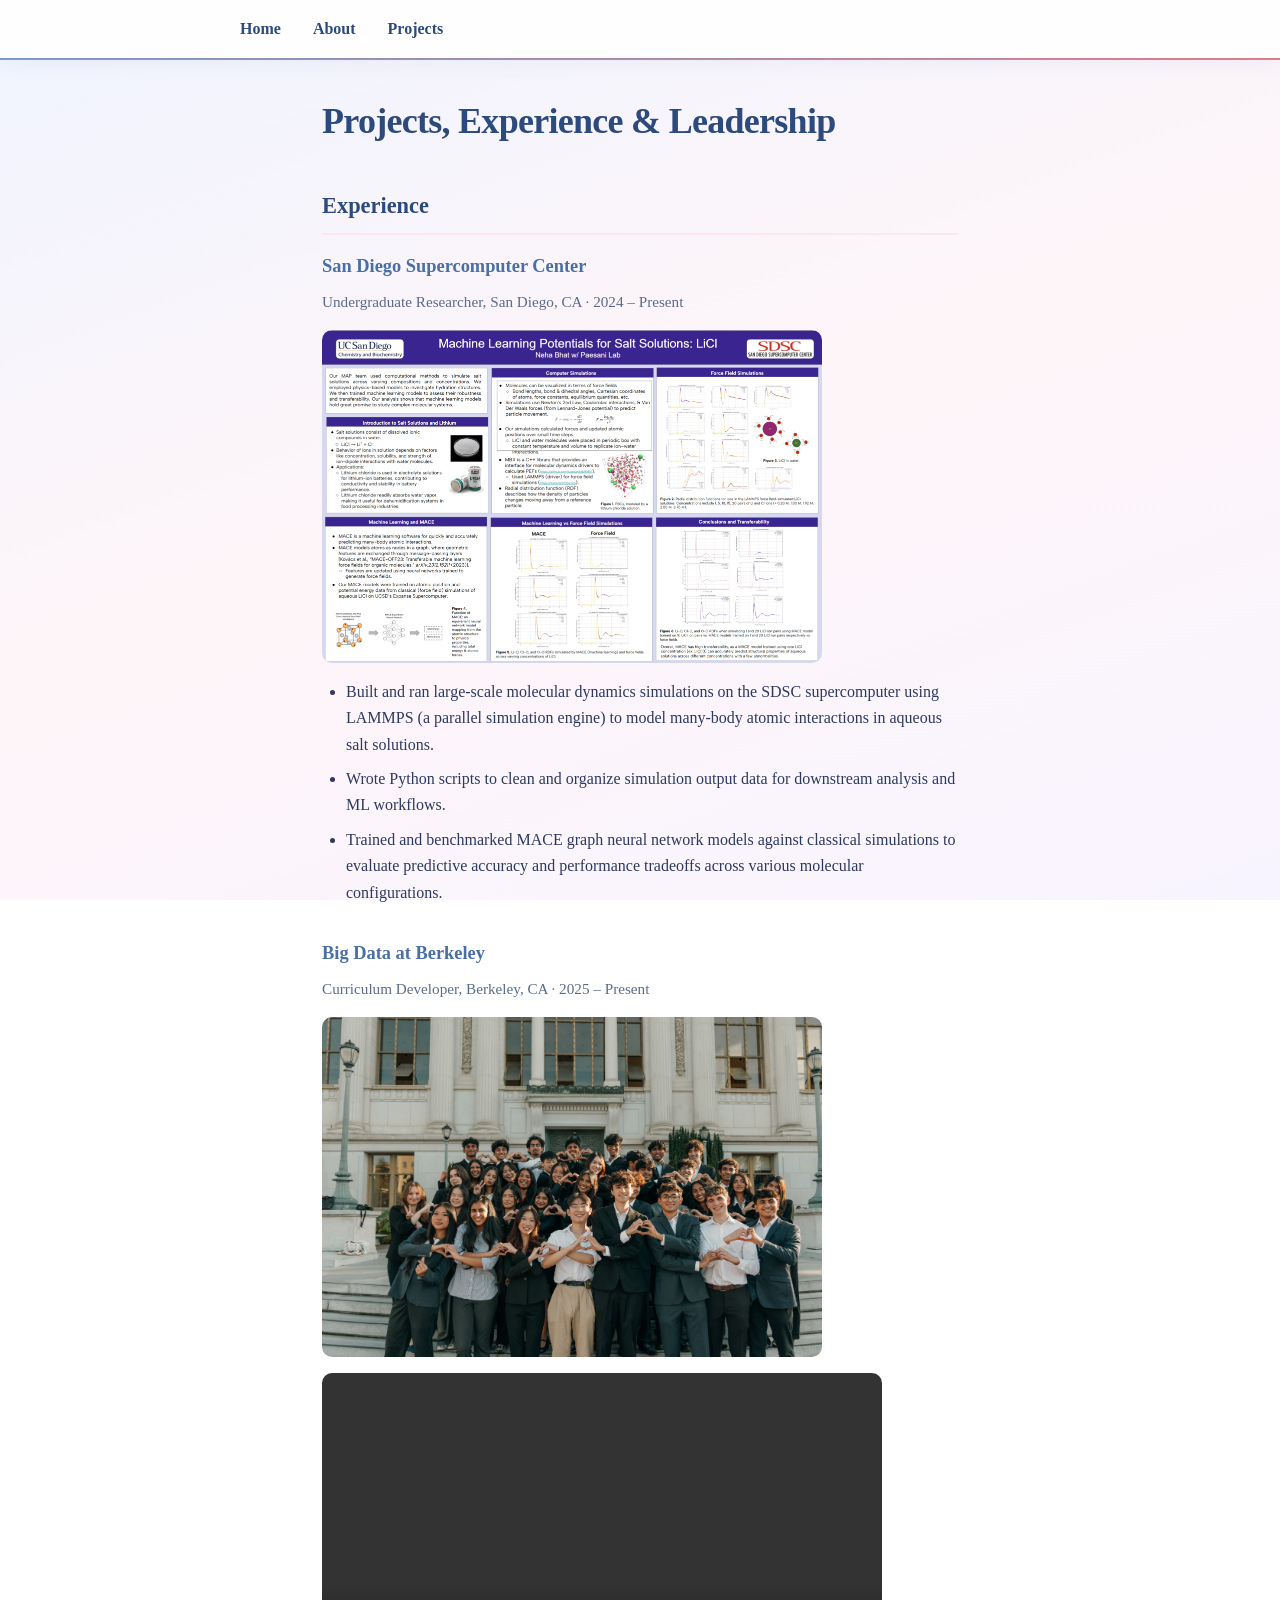
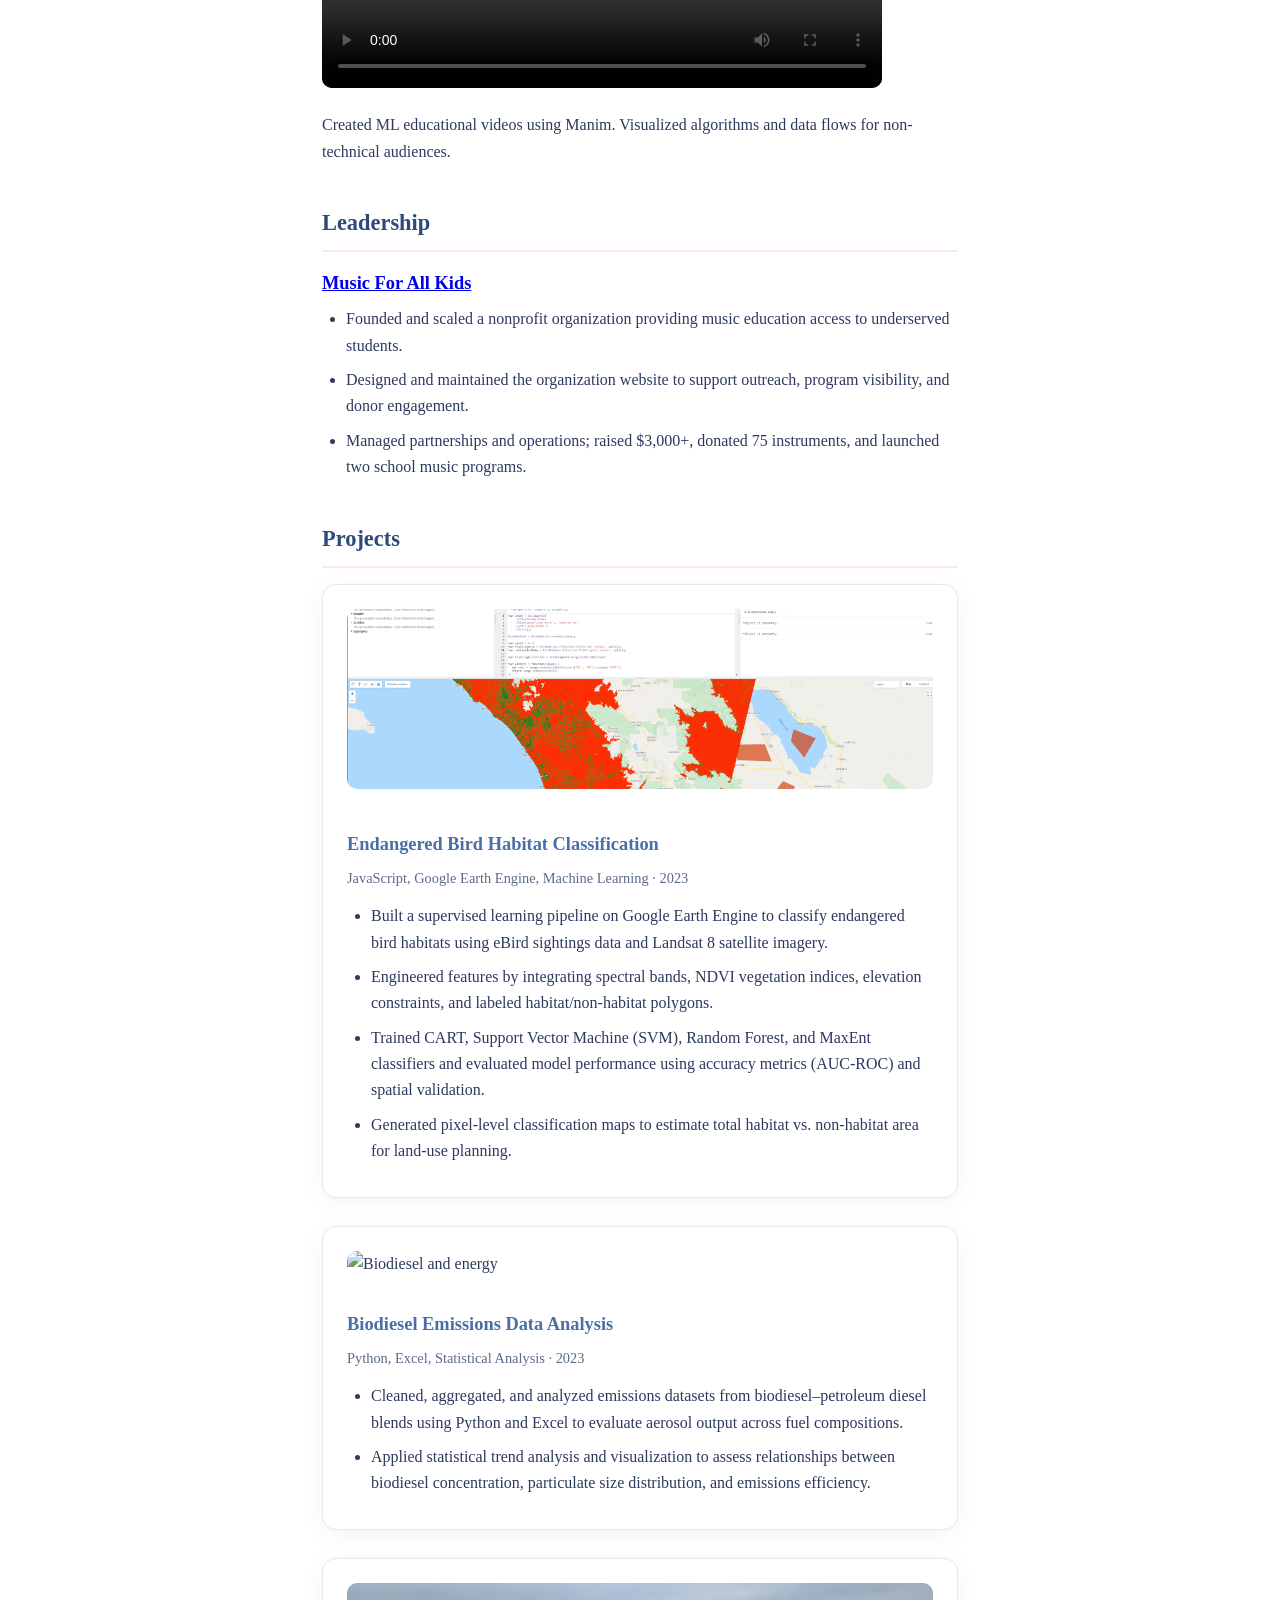
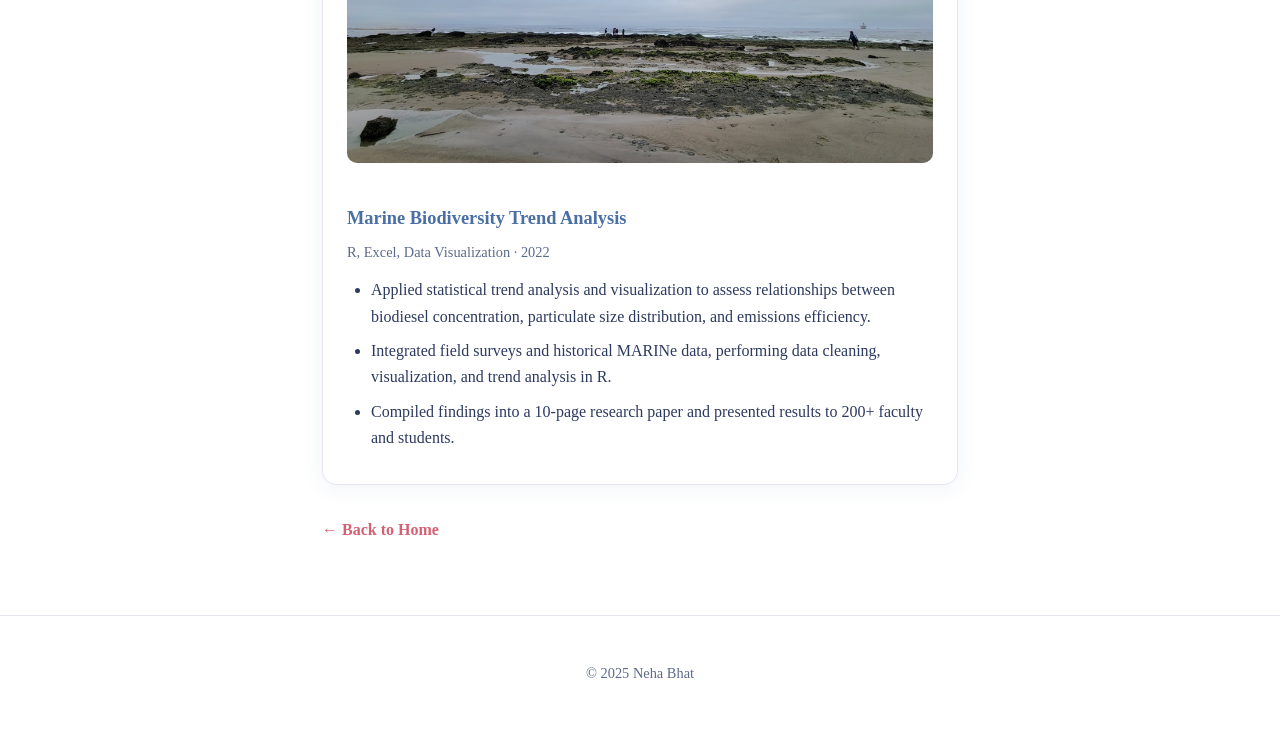
==== projects.html @ 036a7674 "Personal Website all updates" ====
<!DOCTYPE html>
<html lang="en">
<head>
    <meta charset="UTF-8">
    <meta name="viewport" content="width=device-width, initial-scale=1.0">
    <meta name="description" content="Neha Bhat - Projects, experience, and leadership.">
    <meta name="author" content="Neha Bhat">
    <title>Projects | Neha Bhat</title>
    <link rel="stylesheet" href="styles.css">
</head>
<body>
    <header>
        <div class="header-inner">
            <nav>
                <a href="index.html">Home</a>
                <a href="about.html">About</a>
                <a href="projects.html">Projects</a>
            </nav>
        </div>
    </header>

    <main>
        <h1>Projects, Experience & Leadership</h1>

        <section id="experience">
            <h2>Experience</h2>

            <div class="experience-item">
                <h3>San Diego Supercomputer Center</h3>
                <p class="exp-meta">Undergraduate Researcher, San Diego, CA · 2024 – Present</p>
                <img src="images/sdsc-poster.png" alt="Research poster" class="exp-media" onerror="this.style.display='none'">
                <ul>
                    <li>Built and ran large-scale molecular dynamics simulations on the SDSC supercomputer using LAMMPS (a parallel
                        simulation engine) to model many-body atomic interactions in aqueous salt solutions.</li>
                    <li>Wrote Python scripts to clean and organize simulation output data for downstream analysis and ML workflows.</li>
                    <li>Trained and benchmarked MACE graph neural network models against classical simulations to evaluate predictive
                        accuracy and performance tradeoffs across various molecular configurations.</li>
                </ul>
            </div>

            <div class="experience-item">
                <h3>Big Data at Berkeley</h3>
                <p class="exp-meta">Curriculum Developer, Berkeley, CA · 2025 – Present</p>
                <img src="images/bigdata.png" alt="Big Data at Berkeley" class="exp-media" onerror="this.src='https://images.unsplash.com/photo-1558494949-ef010cbdcc31?w=600&h=300&fit=crop'">
                <div class="exp-video">
                    <video src="images/GradientDescentVideo.mp4" controls title="Big Data video"></video>
                </div>
                <p>Created ML educational videos using Manim. Visualized algorithms and data flows for non-technical audiences.</p>
            </div>
        </section>

        <section id="leadership">
            <h2>Leadership</h2>
            <h3><a href="https://music4allkids.org" target="_blank" rel="noopener noreferrer">Music For All Kids</a></h3>
            <ul>
                <li>Founded and scaled a nonprofit organization providing music education access to underserved students.</li>
                <li>Designed and maintained the organization website to support outreach, program visibility, and donor engagement.</li>
                <li>Managed partnerships and operations; raised $3,000+, donated 75 instruments, and launched two school music programs.</li>
            </ul>
        </section>

        <section id="projects">
            <h2>Projects</h2>

            <article class="project-card" id="bird-habitat">
                <img src="images/endangeredbird.png" alt="Bird habitat classification project">
                <h3>Endangered Bird Habitat Classification</h3>
                <p class="project-meta">JavaScript, Google Earth Engine, Machine Learning · 2023</p>
                <ul>
                    <li>Built a supervised learning pipeline on Google Earth Engine to classify endangered bird habitats using eBird sightings
                        data and Landsat 8 satellite imagery.</li>
                    <li>Engineered features by integrating spectral bands, NDVI vegetation indices, elevation constraints, and labeled
                        habitat/non-habitat polygons.</li>
                    <li>Trained CART, Support Vector Machine (SVM), Random Forest, and MaxEnt classifiers and evaluated model
                        performance using accuracy metrics (AUC-ROC) and spatial validation.</li>
                    <li>Generated pixel-level classification maps to estimate total habitat vs. non-habitat area for land-use planning.</li>
                </ul>
            </article>

            <article class="project-card" id="biodiesel">
                <img src="https://images.unsplash.com/photo-1473341304170-971dccb5ac1e?w=600&h=300&fit=crop" alt="Biodiesel and energy">
                <h3>Biodiesel Emissions Data Analysis</h3>
                <p class="project-meta">Python, Excel, Statistical Analysis · 2023</p>
                <ul>
                    <li>Cleaned, aggregated, and analyzed emissions datasets from biodiesel–petroleum diesel blends using Python and Excel to
                        evaluate aerosol output across fuel compositions.</li>
                    <li>Applied statistical trend analysis and visualization to assess relationships between biodiesel concentration, particulate
                        size distribution, and emissions efficiency.</li>
                </ul>
            </article>

            <article class="project-card" id="marine">
                <img src="images/marinebiodiversity.jpg" alt="Marine biodiversity" class="img-bottom">
                <h3>Marine Biodiversity Trend Analysis</h3>
                <p class="project-meta">R, Excel, Data Visualization · 2022</p>
                <ul>
                    <li>Applied statistical trend analysis and visualization to assess relationships between biodiesel concentration, particulate
                        size distribution, and emissions efficiency.</li>
                    <li>Integrated field surveys and historical MARINe data, performing data cleaning, visualization, and trend analysis in R.</li>
                    <li>Compiled findings into a 10-page research paper and presented results to 200+ faculty and students.</li>
                </ul>
            </article>

            <p class="back-link"><a href="index.html">← Back to Home</a></p>
        </section>
    </main>

    <footer>
        <p>© 2025 Neha Bhat</p>
    </footer>

    <script src="script.js"></script>
</body>
</html>
---- styles.css ----
/* Creative blue & pink palette */
:root {
    --bg: linear-gradient(160deg, #f0f4ff 0%, #fef5f8 50%, #f8f4ff 100%);
    --bg-solid: #f5f3fb;
    --bg-white: #ffffff;
    --text: #2d3a5f;
    --text-muted: #5c6b8a;
    --blue: #4a6fa5;
    --blue-deep: #2d4a7c;
    --blue-light: #7b9acc;
    --pink: #e07a8a;
    --pink-bright: #d46072;
    --pink-light: #fce8ec;
    --accent: #d46072;
    --accent-hover: #c44d5f;
    --border: #e8e4f2;
    --card-shadow: 0 4px 20px rgba(74, 111, 165, 0.08);
    --card-shadow-hover: 0 8px 30px rgba(212, 96, 114, 0.15);
}

* {
    box-sizing: border-box;
}

body {
    font-family: 'Georgia', 'Cambria', serif;
    line-height: 1.65;
    color: var(--text);
    background: var(--bg-solid);
    background: var(--bg);
    background-attachment: fixed;
    margin: 0;
    padding: 0;
}

header {
    background: rgba(255, 255, 255, 0.9);
    backdrop-filter: blur(10px);
    border-bottom: 2px solid transparent;
    border-image: linear-gradient(90deg, var(--blue-light), var(--pink)) 1;
    padding: 1rem 2rem;
    position: sticky;
    top: 0;
    z-index: 10;
    box-shadow: 0 2px 20px rgba(74, 111, 165, 0.08);
}

.header-inner {
    max-width: 800px;
    margin: 0 auto;
}

nav {
    display: flex;
    gap: 2rem;
    align-items: center;
}

nav a {
    color: var(--blue-deep);
    text-decoration: none;
    font-weight: 600;
    font-size: 1rem;
    position: relative;
}

nav a::after {
    content: '';
    position: absolute;
    bottom: -2px;
    left: 0;
    width: 0;
    height: 2px;
    background: linear-gradient(90deg, var(--blue), var(--pink));
    transition: width 0.3s ease;
}

nav a:hover::after {
    width: 100%;
}

nav a:hover {
    color: var(--pink-bright);
}

/* Intro with photo - home & about */
.intro-with-photo {
    display: flex;
    gap: 1.5rem;
    align-items: flex-start;
}

.about-header {
    display: flex;
    gap: 1.5rem;
    align-items: center;
    margin-bottom: 2rem;
}

.profile-img {
    width: 140px;
    height: 140px;
    border-radius: 50%;
    object-fit: cover;
    flex-shrink: 0;
    box-shadow: var(--card-shadow);
}

.intro-content {
    flex: 1;
}

.contact-links {
    display: flex;
    flex-wrap: wrap;
    gap: 1rem;
    margin-top: 1rem;
}

.contact-links a {
    color: var(--pink-bright);
    text-decoration: none;
    font-weight: 600;
}

.contact-links a:hover {
    color: var(--blue);
    text-decoration: underline;
}

/* Intro tagline - only on home page */
.intro-tagline {
    font-size: 1.05rem;
    color: var(--text-muted);
    margin: 0.5rem 0 0 0;
    max-width: 520px;
    line-height: 1.7;
}

.intro-tagline a {
    color: var(--pink-bright);
    text-decoration: none;
    font-weight: 600;
}

.intro-tagline a:hover {
    color: var(--blue);
    text-decoration: underline;
}

main {
    max-width: 700px;
    margin: 0 auto;
    padding: 2rem;
}

h1 {
    font-size: 2.25rem;
    margin: 0 0 0.25rem 0;
    color: var(--blue-deep);
    font-weight: 700;
    letter-spacing: -0.02em;
}

h2 {
    font-size: 1.4rem;
    margin: 2.25rem 0 1rem 0;
    color: var(--blue-deep);
    font-weight: 600;
    padding-bottom: 0.5rem;
    border-bottom: 2px solid var(--pink-light);
}

h3 {
    font-size: 1.15rem;
    margin: 1rem 0 0.5rem 0;
    color: var(--blue);
}

.subtitle {
    color: var(--text-muted);
    margin: 0;
    font-size: 1.05rem;
}

section {
    margin-bottom: 2.5rem;
}

/* Music videos */
.music-videos {
    display: flex;
    flex-wrap: wrap;
    gap: 1rem;
    margin: 1rem 0;
}

.music-videos iframe,
.music-videos video {
    width: 280px;
    height: auto;
    min-height: 158px;
    border-radius: 8px;
    border: none;
}

/* Experience */
.experience-item {
    margin-bottom: 2rem;
}

.exp-meta {
    color: var(--text-muted);
    font-size: 0.95rem;
    margin: 0.25rem 0 0.75rem 0;
}

.exp-media {
    max-width: 500px;
    width: 100%;
    height: auto;
    border-radius: 10px;
    margin: 1rem 0;
    display: block;
}

.exp-video {
    margin: 1rem 0;
}

.exp-video iframe,
.exp-video video {
    width: 100%;
    max-width: 560px;
    height: auto;
    min-height: 315px;
    border-radius: 10px;
    border: none;
}

.section-img {
    width: 100%;
    max-width: 600px;
    height: auto;
    border-radius: 12px;
    margin: 1rem 0;
    display: block;
    box-shadow: var(--card-shadow);
}

ul {
    padding-left: 1.5rem;
    margin: 0.5rem 0;
}

li {
    margin: 0.5rem 0;
}

/* Form */
form {
    display: flex;
    flex-direction: column;
    gap: 0.75rem;
    max-width: 400px;
}

label {
    font-weight: 600;
    font-size: 0.95rem;
    color: var(--blue-deep);
}

input, textarea {
    padding: 0.7rem 1rem;
    border: 2px solid var(--border);
    border-radius: 10px;
    background: var(--bg-white);
    color: var(--text);
    font-family: inherit;
    transition: border-color 0.2s, box-shadow 0.2s;
}

input:focus, textarea:focus {
    outline: none;
    border-color: var(--pink);
    box-shadow: 0 0 0 4px var(--pink-light);
}

button[type="submit"] {
    padding: 0.75rem 1.5rem;
    background: linear-gradient(135deg, var(--pink) 0%, var(--pink-bright) 100%);
    color: white;
    border: none;
    border-radius: 10px;
    font-weight: 600;
    cursor: pointer;
    width: fit-content;
    box-shadow: 0 4px 14px rgba(212, 96, 114, 0.35);
}

button[type="submit"]:hover {
    background: linear-gradient(135deg, var(--pink-bright) 0%, var(--accent-hover) 100%);
    transform: translateY(-1px);
    box-shadow: 0 6px 20px rgba(212, 96, 114, 0.4);
}

/* Project cards */
.project-card {
    background: var(--bg-white);
    border: 1px solid var(--border);
    border-radius: 14px;
    padding: 1.5rem;
    margin-bottom: 1.75rem;
    box-shadow: var(--card-shadow);
    transition: transform 0.25s ease, box-shadow 0.25s ease;
}

.project-card:hover {
    transform: translateY(-2px);
    box-shadow: var(--card-shadow-hover);
}

.project-card img {
    width: 100%;
    height: 180px;
    object-fit: cover;
    border-radius: 10px;
    margin-bottom: 1rem;
}

.project-card img.img-bottom {
    object-position: bottom;
}

.project-meta {
    color: var(--text-muted);
    font-size: 0.9rem;
    margin: 0.25rem 0 0.75rem 0;
}

.project-card a, .back-link a {
    color: var(--pink-bright);
    text-decoration: none;
    font-weight: 600;
}

.project-card a:hover, .back-link a:hover {
    color: var(--blue);
}

.back-link {
    margin-top: 2rem;
}

/* Photo carousel */
.carousel {
    position: relative;
    max-width: 600px;
    margin: 1.5rem 0;
    overflow: hidden;
    border-radius: 14px;
}

.carousel-track {
    display: flex;
    width: 500%;
    transition: transform 0.4s ease;
}

.carousel-slide {
    flex: 0 0 20%;
    width: 20%;
}

.carousel-slide img {
    width: 100%;
    height: 340px;
    object-fit: cover;
    display: block;
}

.carousel-controls {
    display: flex;
    justify-content: center;
    gap: 0.75rem;
    margin-top: 1rem;
}

.carousel-btn {
    padding: 0.6rem 1.25rem;
    background: var(--bg-white);
    border: 2px solid var(--blue-light);
    border-radius: 10px;
    color: var(--blue);
    cursor: pointer;
    font-size: 0.95rem;
    font-weight: 600;
    transition: all 0.2s ease;
}

.carousel-btn:hover {
    background: var(--pink-light);
    border-color: var(--pink);
    color: var(--pink-bright);
}

.carousel-dots {
    display: flex;
    justify-content: center;
    gap: 0.5rem;
    margin-top: 0.75rem;
}

.carousel-dot {
    width: 10px;
    height: 10px;
    border-radius: 50%;
    background: var(--border);
    border: none;
    cursor: pointer;
    padding: 0;
    transition: all 0.2s ease;
}

.carousel-dot:hover {
    background: var(--blue-light);
}

.carousel-dot.active {
    background: linear-gradient(135deg, var(--blue), var(--pink));
    transform: scale(1.2);
}

.recent-travels {
    margin-top: 10px;
    line-height: 1.8;
    list-style-type: disc;
    padding-left: 20px;
}

.recent-travels li {
    font-size: 0.95rem;
}

/* Footer */
footer {
    text-align: center;
    padding: 2rem;
    color: var(--text-muted);
    font-size: 0.9rem;
    border-top: 1px solid var(--border);
}
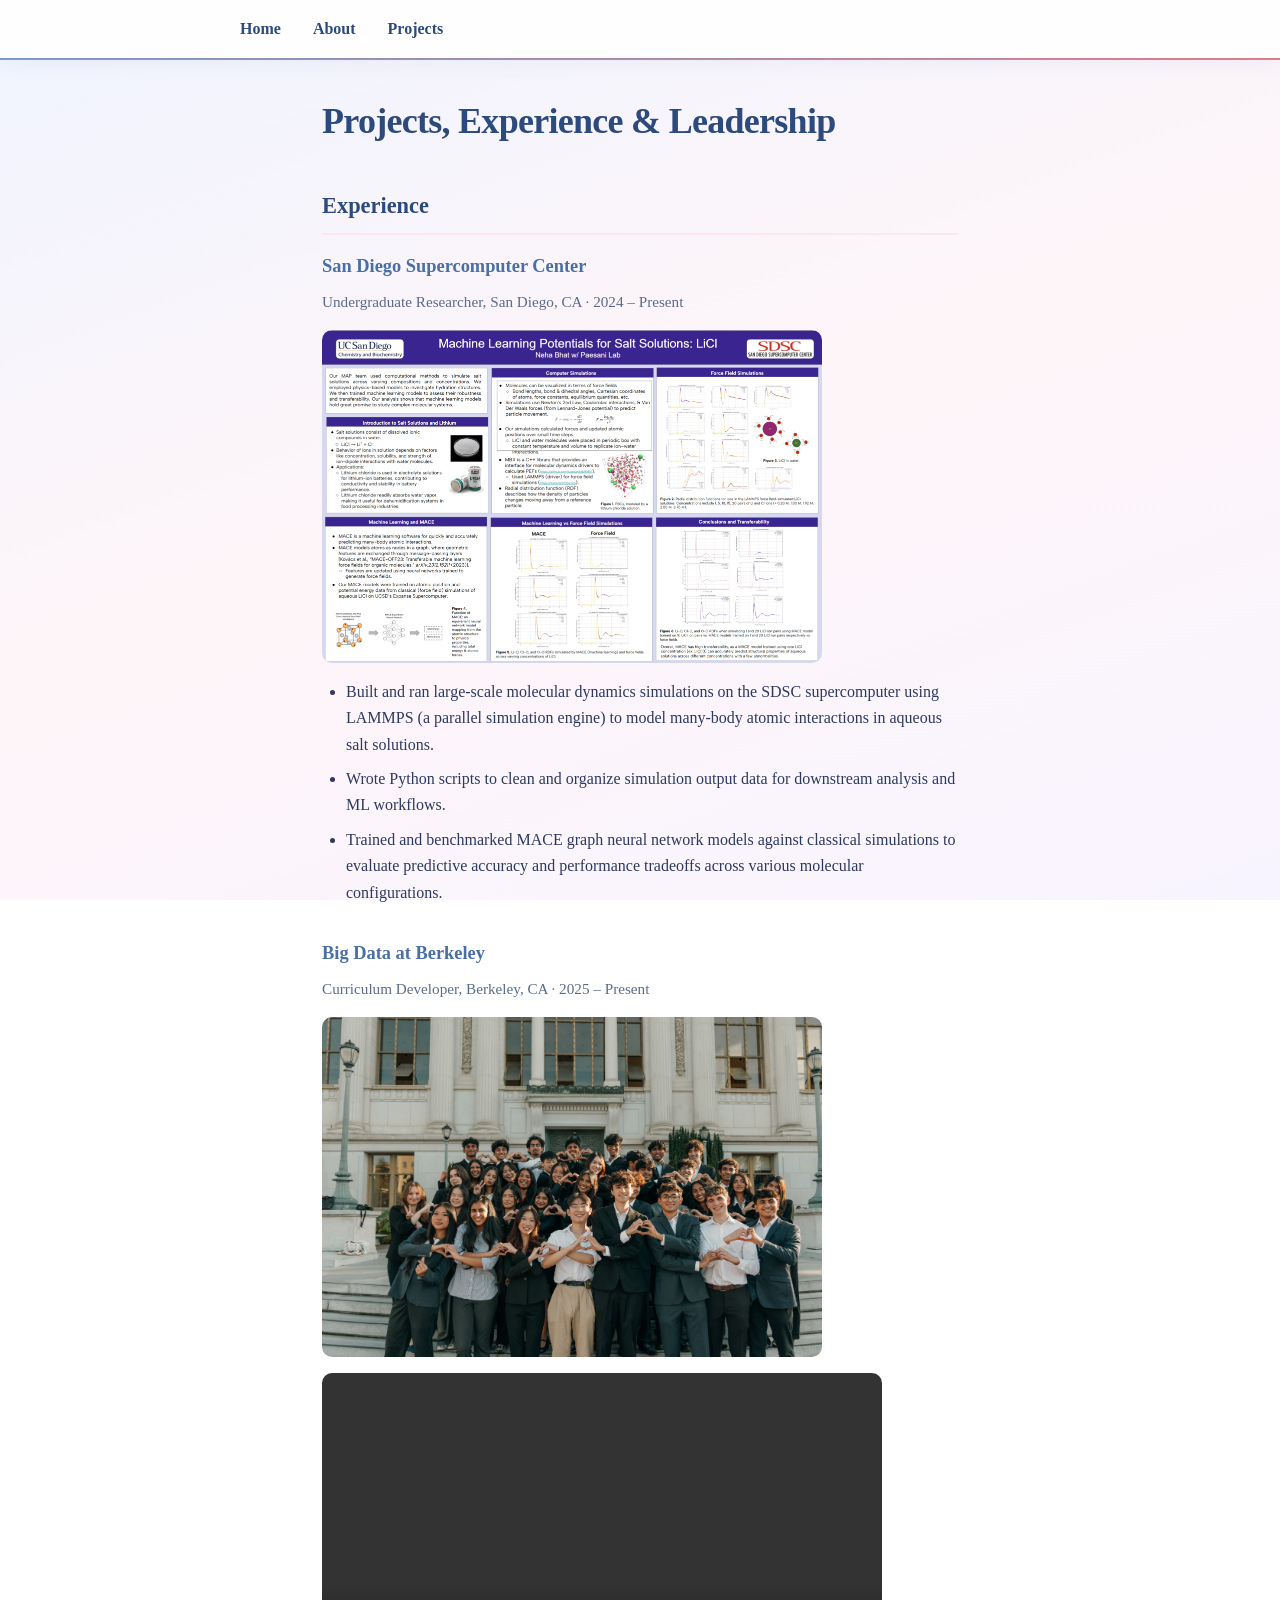
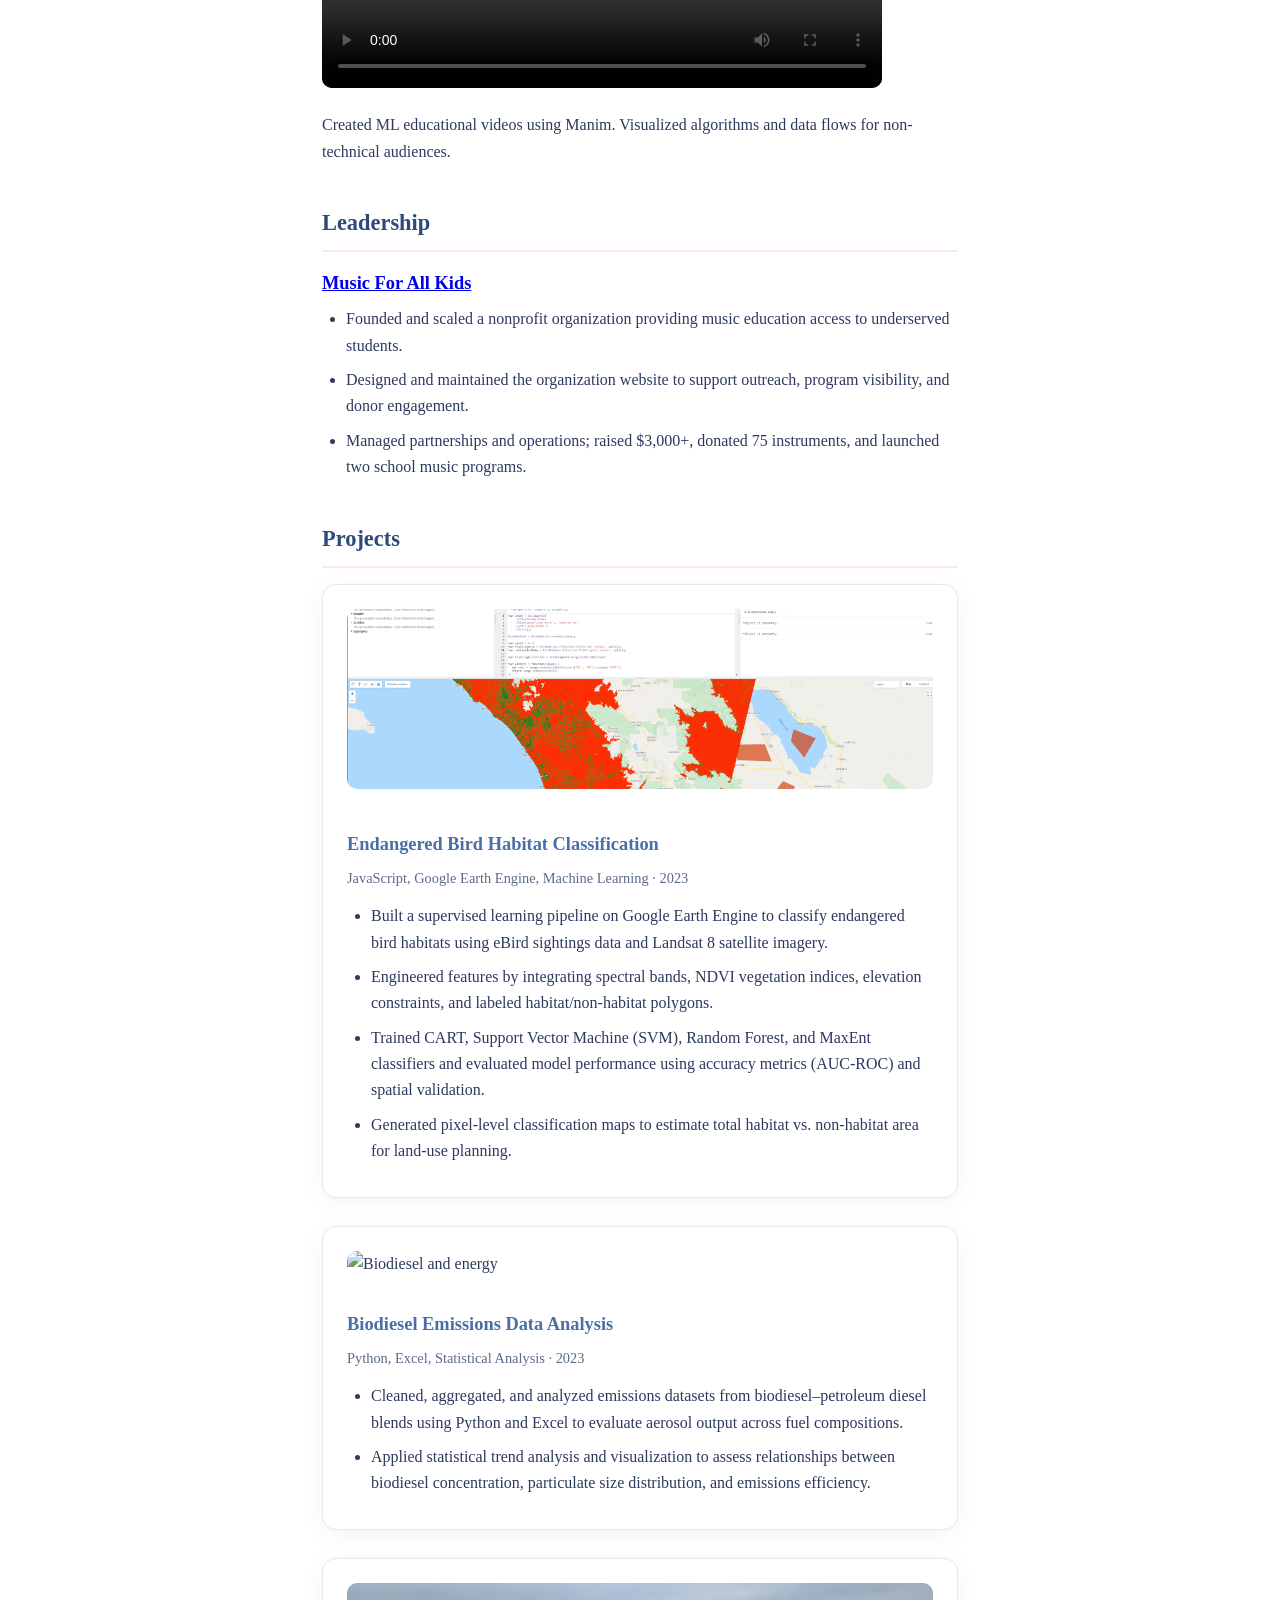
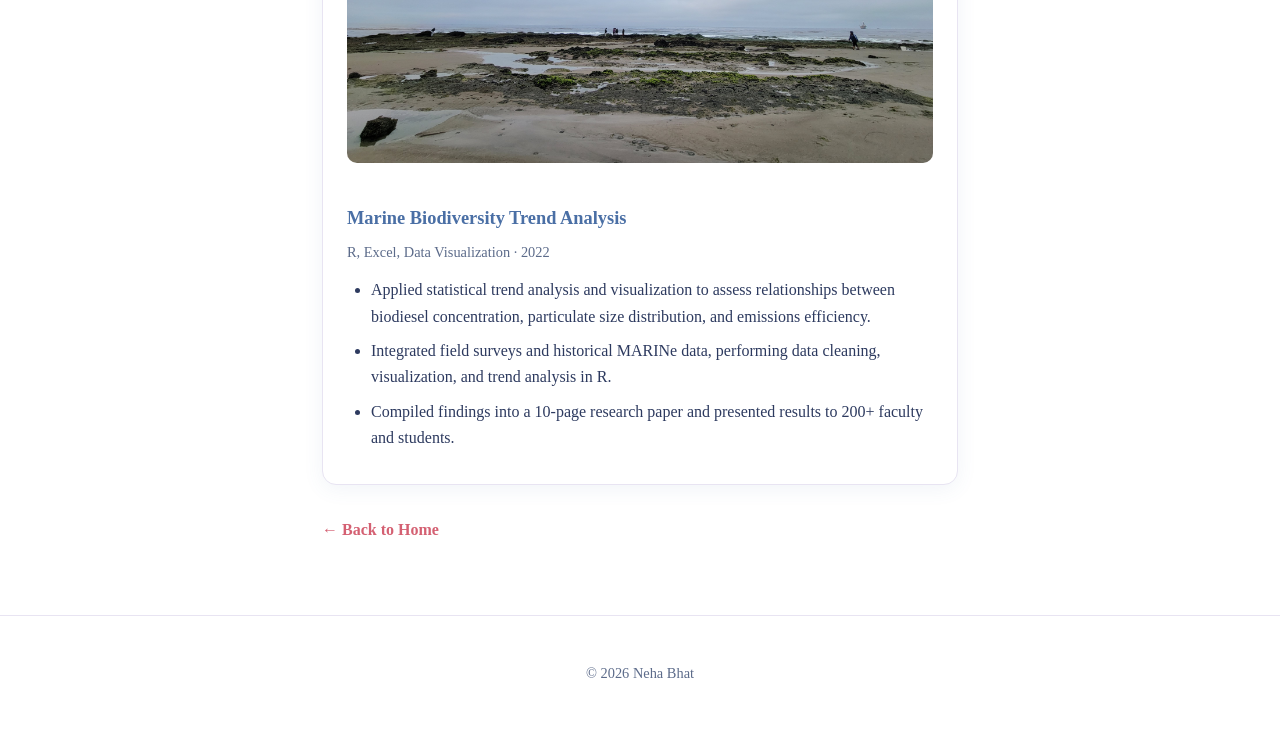
==== commit 6d46eef2: "Basic form update" ====
--- a/projects.html
+++ b/projects.html
@@ -106,7 +106,7 @@
     </main>
 
     <footer>
-        <p>© 2025 Neha Bhat</p>
+        <p>© 2026 Neha Bhat</p>
     </footer>
 
     <script src="script.js"></script>
--- a/styles.css
+++ b/styles.css
@@ -443,6 +443,48 @@
     font-size: 0.95rem;
 }
 
+#contact {
+    margin-top: 50px;
+}
+
+.contact-form {
+    max-width: 450px;
+}
+
+.form-group {
+    margin-bottom: 14px;
+}
+
+.contact-form label {
+    display: block;
+    margin-bottom: 3px;
+    font-size: 0.9rem;
+}
+
+.contact-form input,
+.contact-form textarea {
+    width: 100%;
+    padding: 7px;
+    border: 1px solid #ccc;
+    border-radius: 4px;
+}
+
+.contact-form button {
+    margin-top: 8px;
+    padding: 8px 16px;
+    border: none;
+    background: var(--accent);
+    color: white;
+    border-radius: 4px;
+    cursor: pointer;
+    font-weight: 500;
+    box-shadow: 0 4px 14px rgba(212, 96, 114, 0.35);
+}
+
+.contact-form button:hover {
+    background: var(--accent-hover);
+}
+
 /* Footer */
 footer {
     text-align: center;
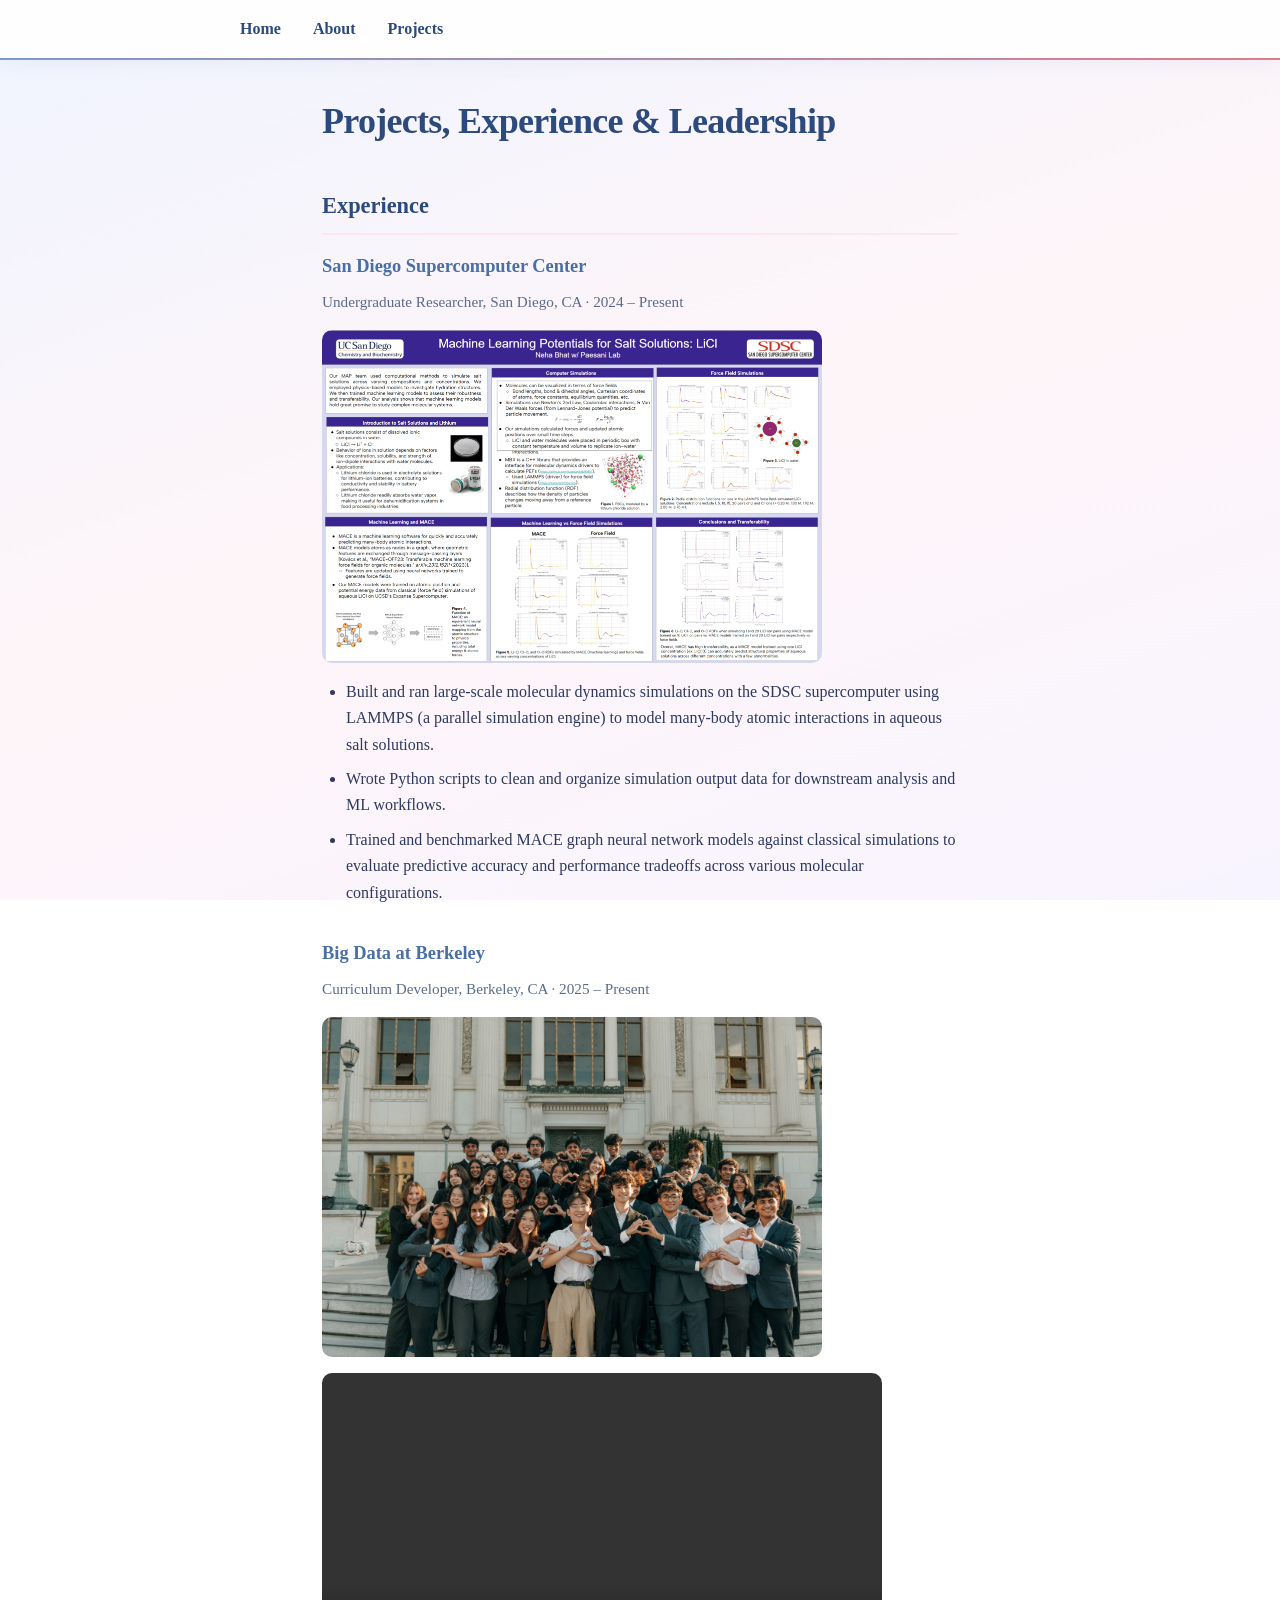
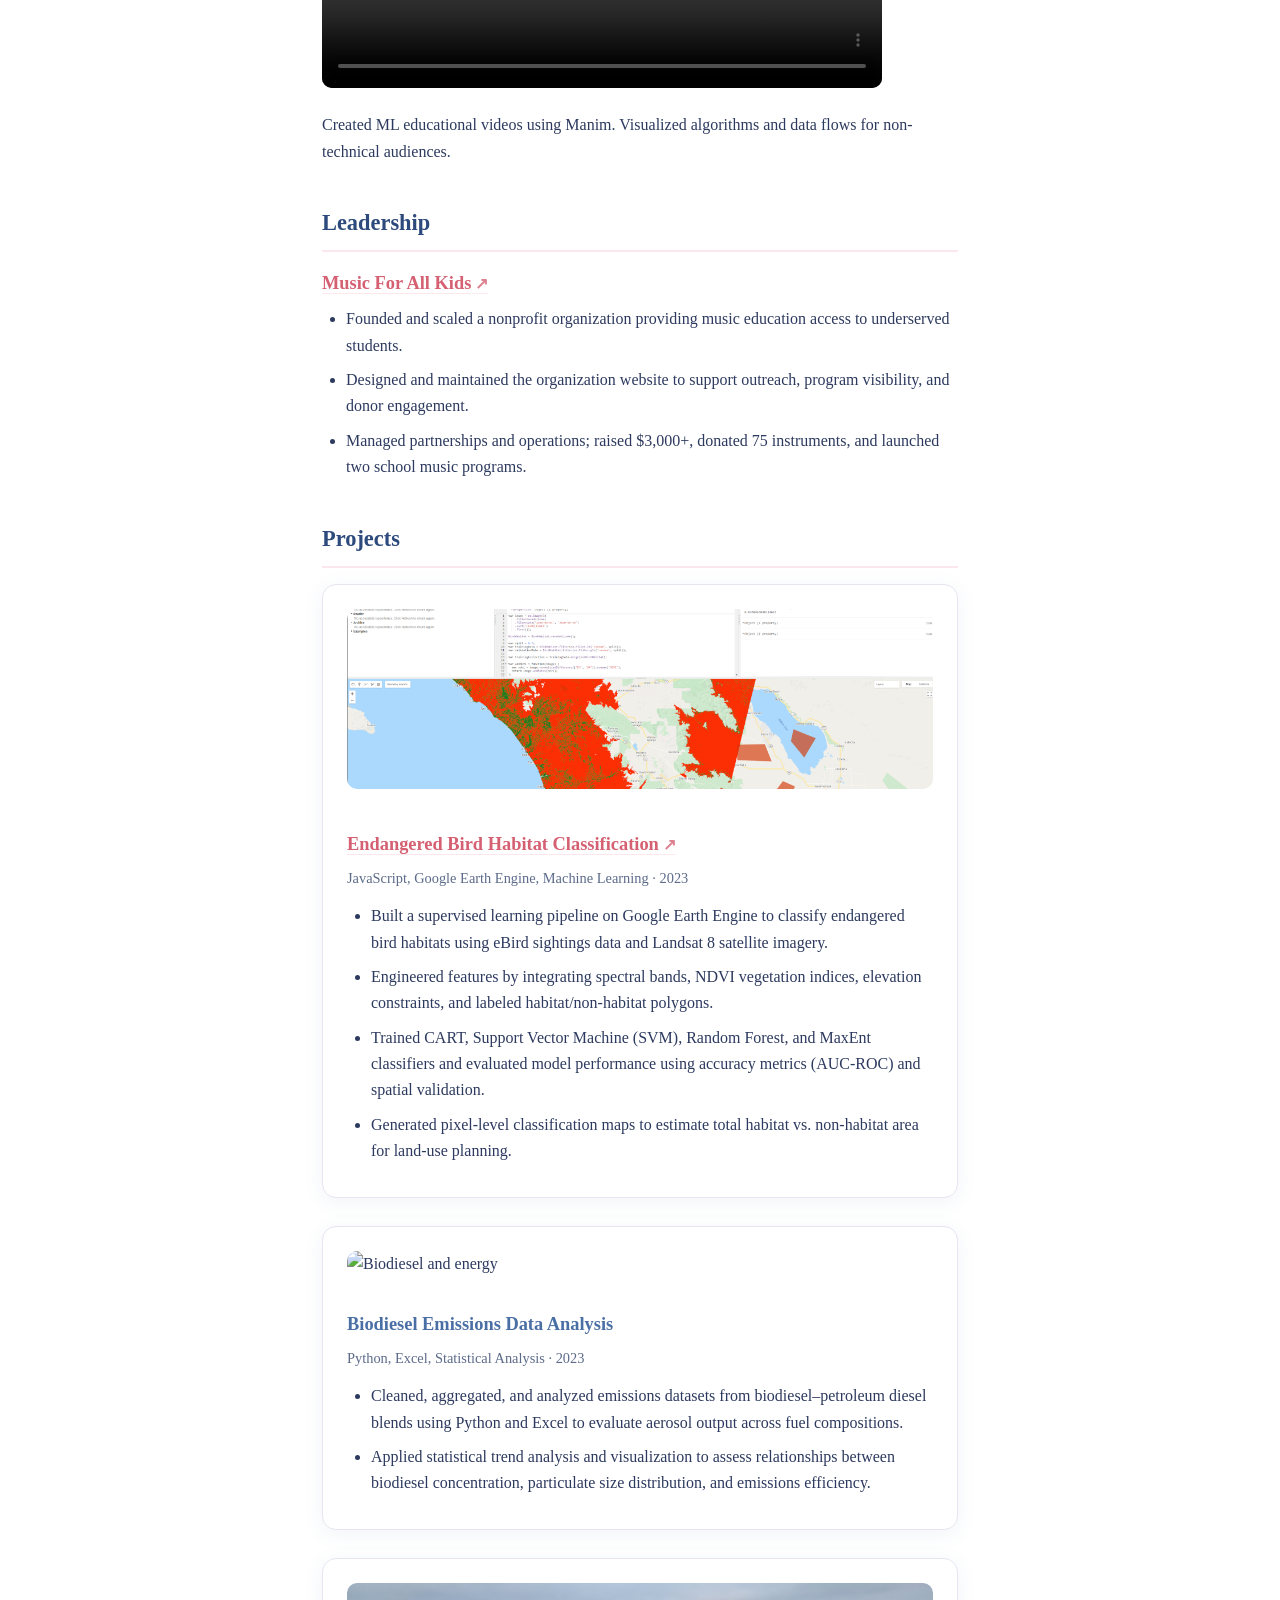
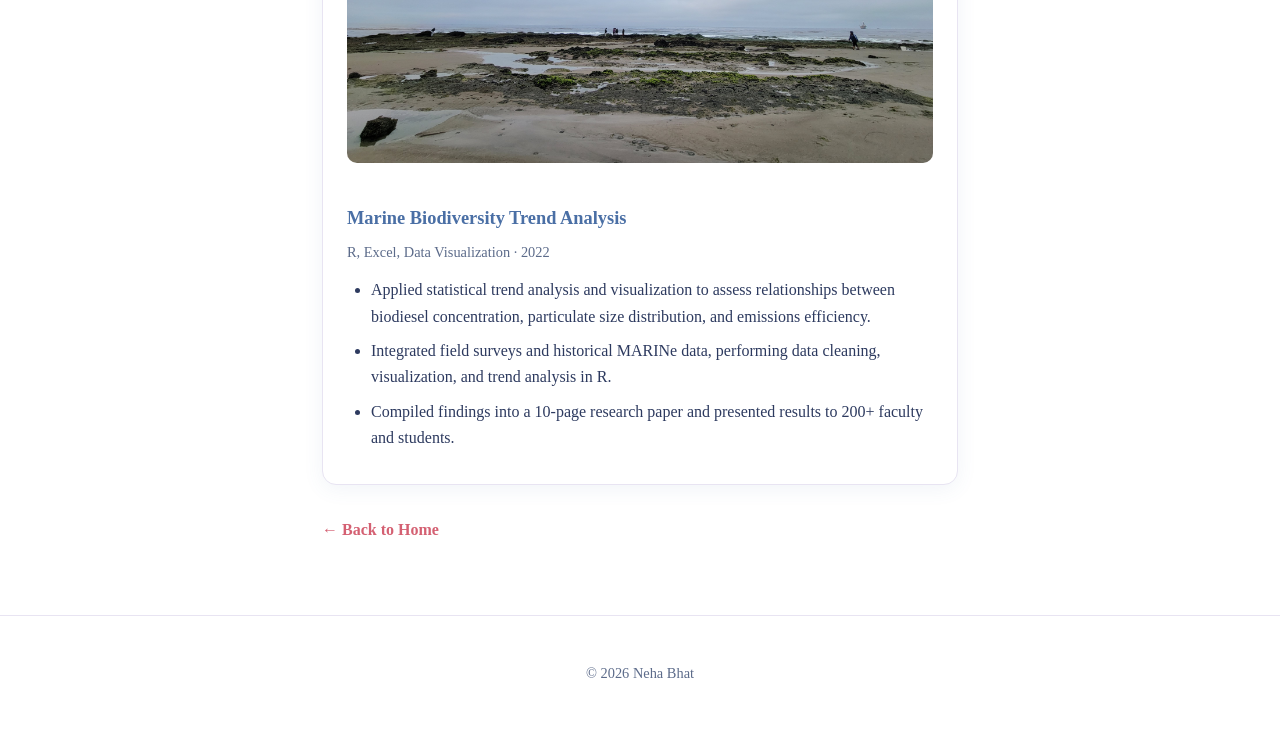
==== commit 20f529f1: "links" ====
--- a/projects.html
+++ b/projects.html
@@ -64,7 +64,7 @@
 
             <article class="project-card" id="bird-habitat">
                 <img src="images/endangeredbird.png" alt="Bird habitat classification project">
-                <h3>Endangered Bird Habitat Classification</h3>
+                <h3><a href="https://code.earthengine.google.com/9b093d321cfa07500c70b39259cd53c8" target="_blank" rel="noopener noreferrer">Endangered Bird Habitat Classification</a></h3>
                 <p class="project-meta">JavaScript, Google Earth Engine, Machine Learning · 2023</p>
                 <ul>
                     <li>Built a supervised learning pipeline on Google Earth Engine to classify endangered bird habitats using eBird sightings
--- a/styles.css
+++ b/styles.css
@@ -349,6 +349,29 @@
     color: var(--blue);
 }
 
+/* Project title links & external links - make them clearly look clickable */
+.project-card h3 a,
+#leadership h3 a {
+    color: var(--pink-bright);
+    text-decoration: underline;
+    text-underline-offset: 4px;
+    text-decoration-color: var(--pink-light);
+    transition: color 0.2s ease, text-decoration-color 0.2s ease;
+}
+
+.project-card h3 a::after,
+#leadership h3 a::after {
+    content: " ↗";
+    font-size: 0.85em;
+    opacity: 0.8;
+}
+
+.project-card h3 a:hover,
+#leadership h3 a:hover {
+    color: var(--blue);
+    text-decoration-color: var(--blue);
+}
+
 .back-link {
     margin-top: 2rem;
 }
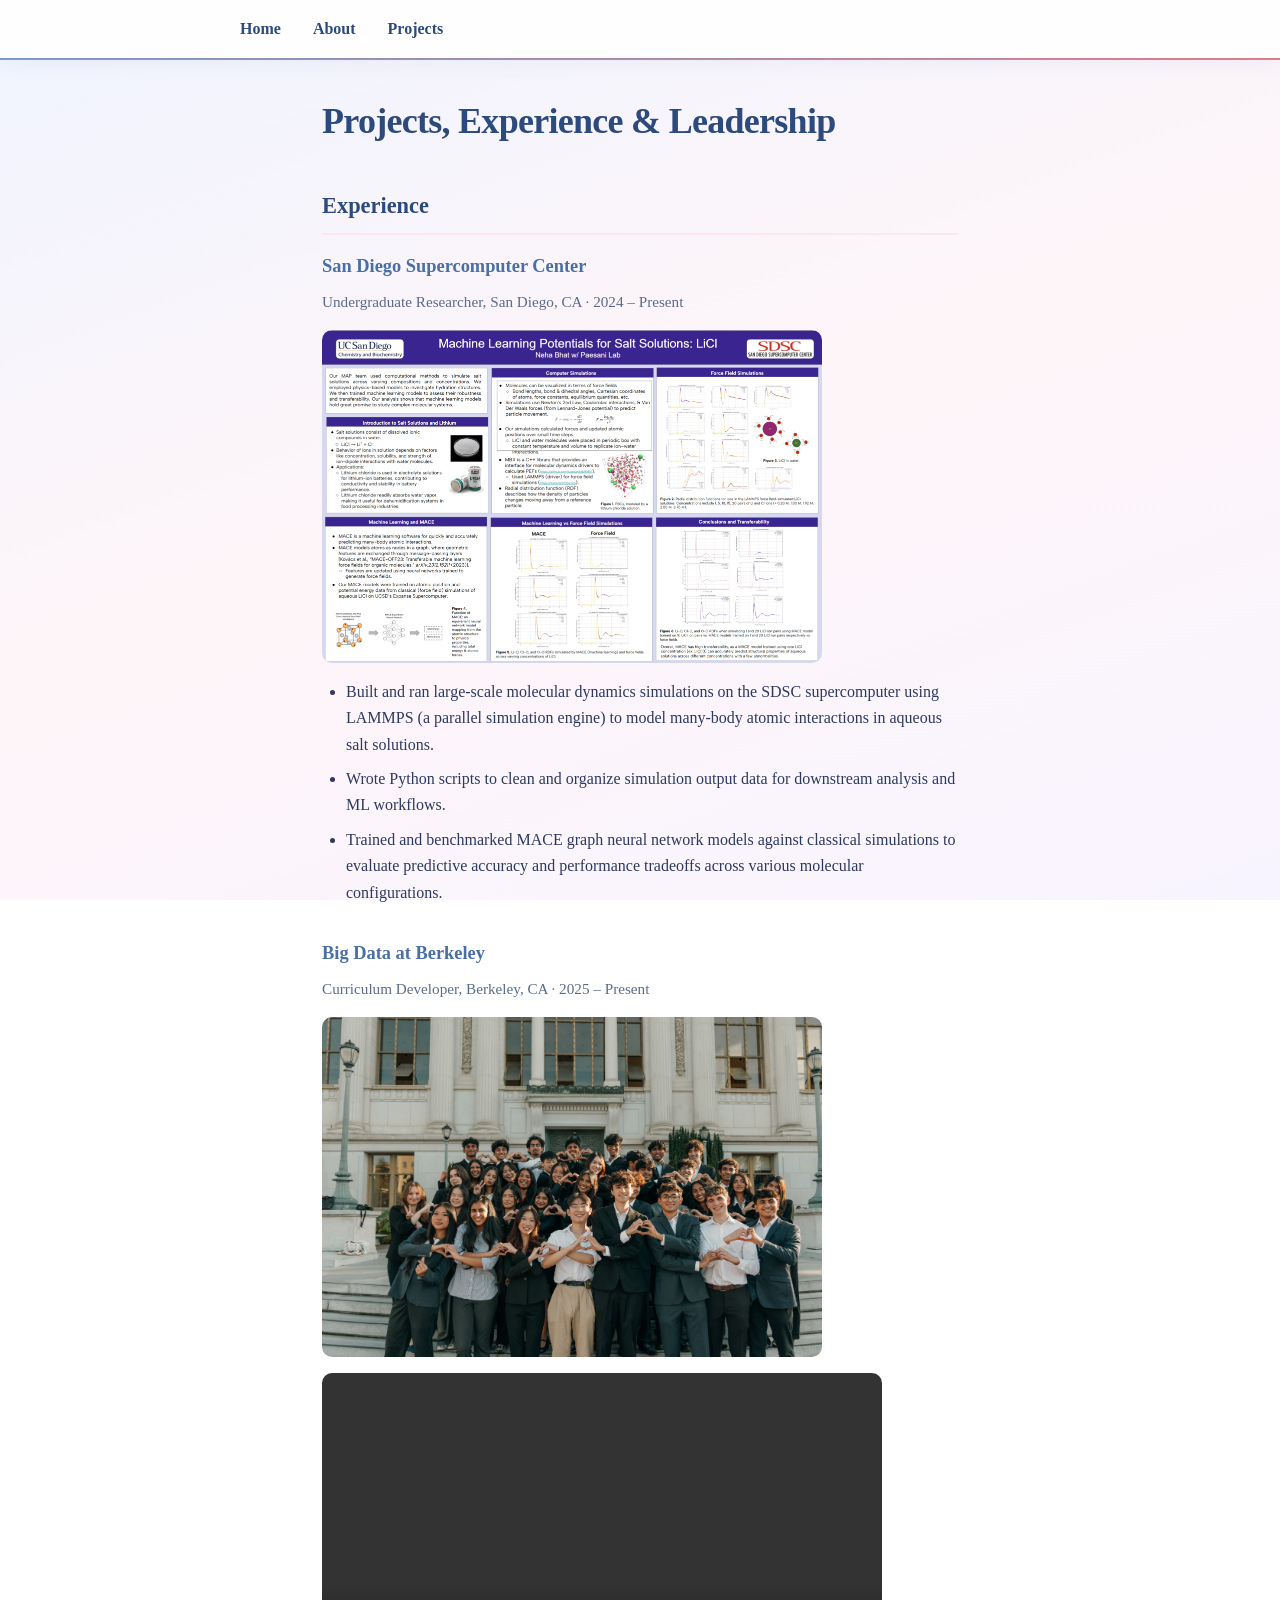
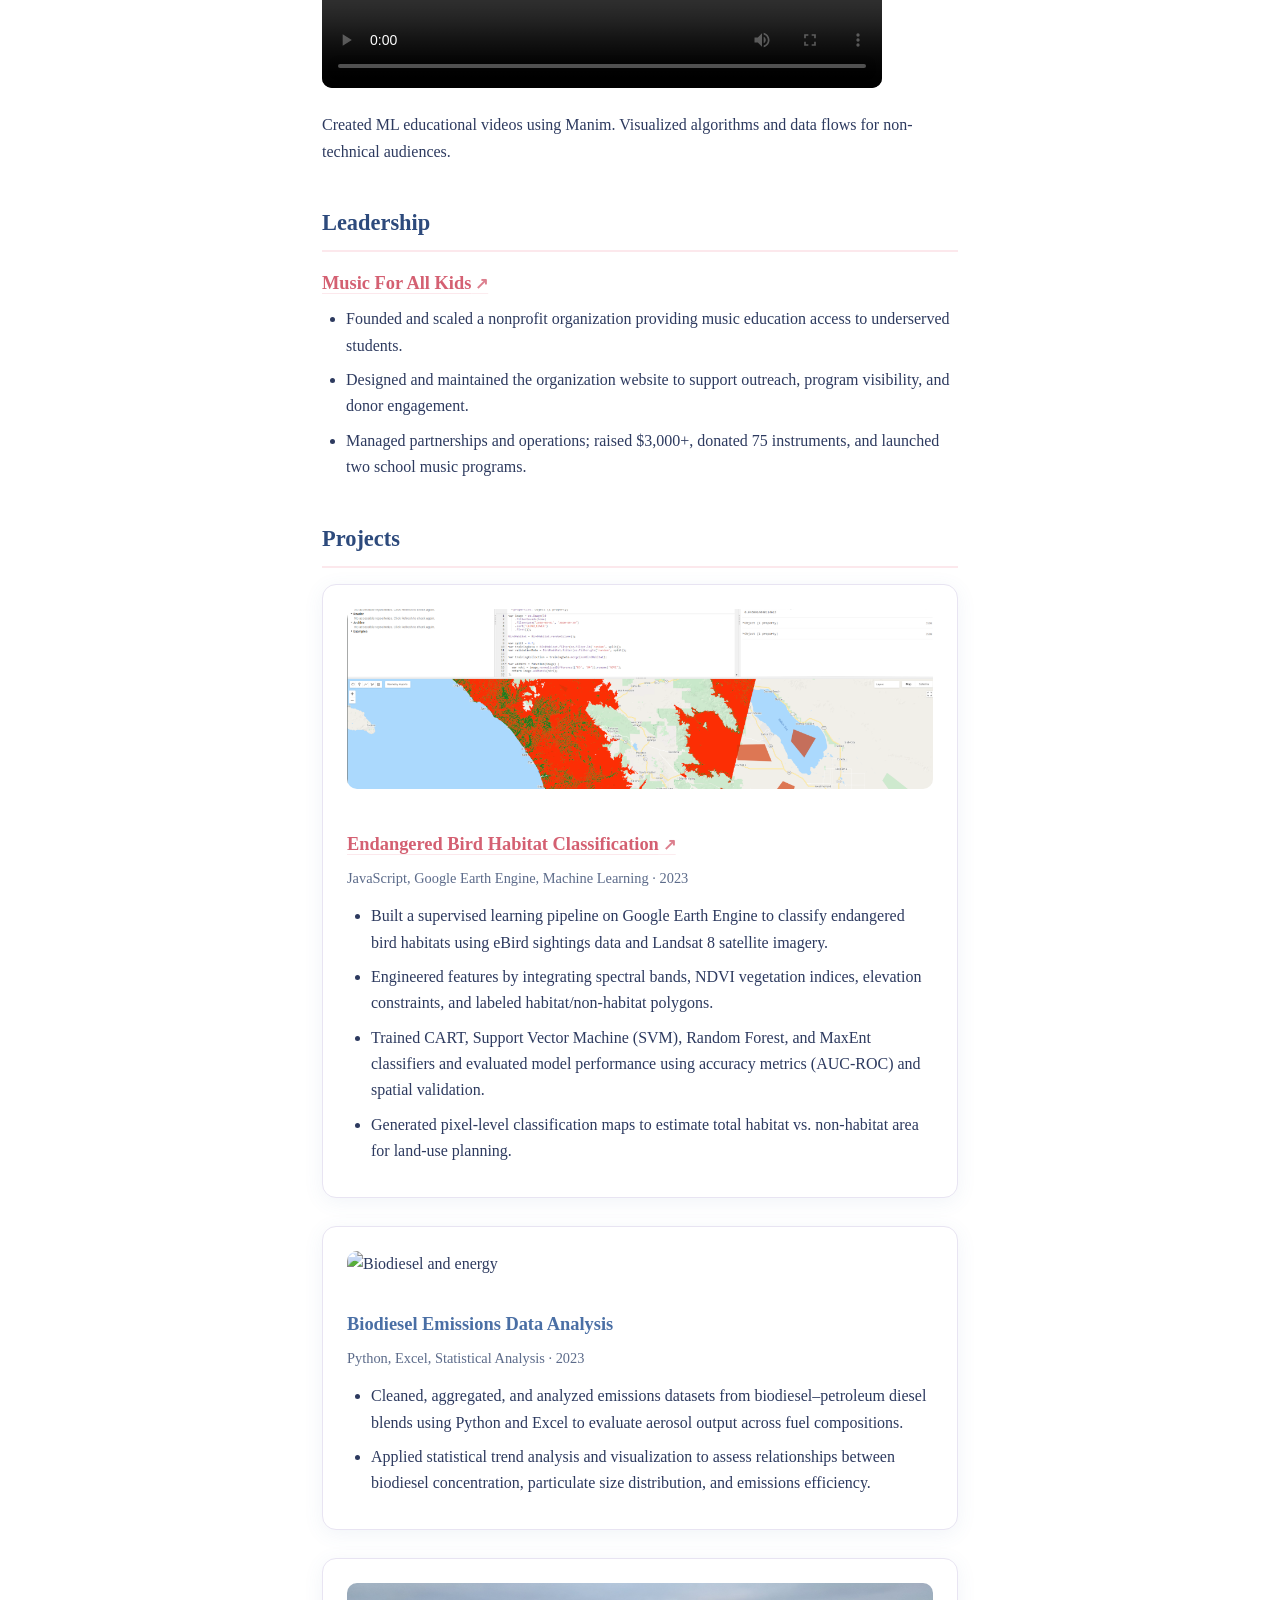
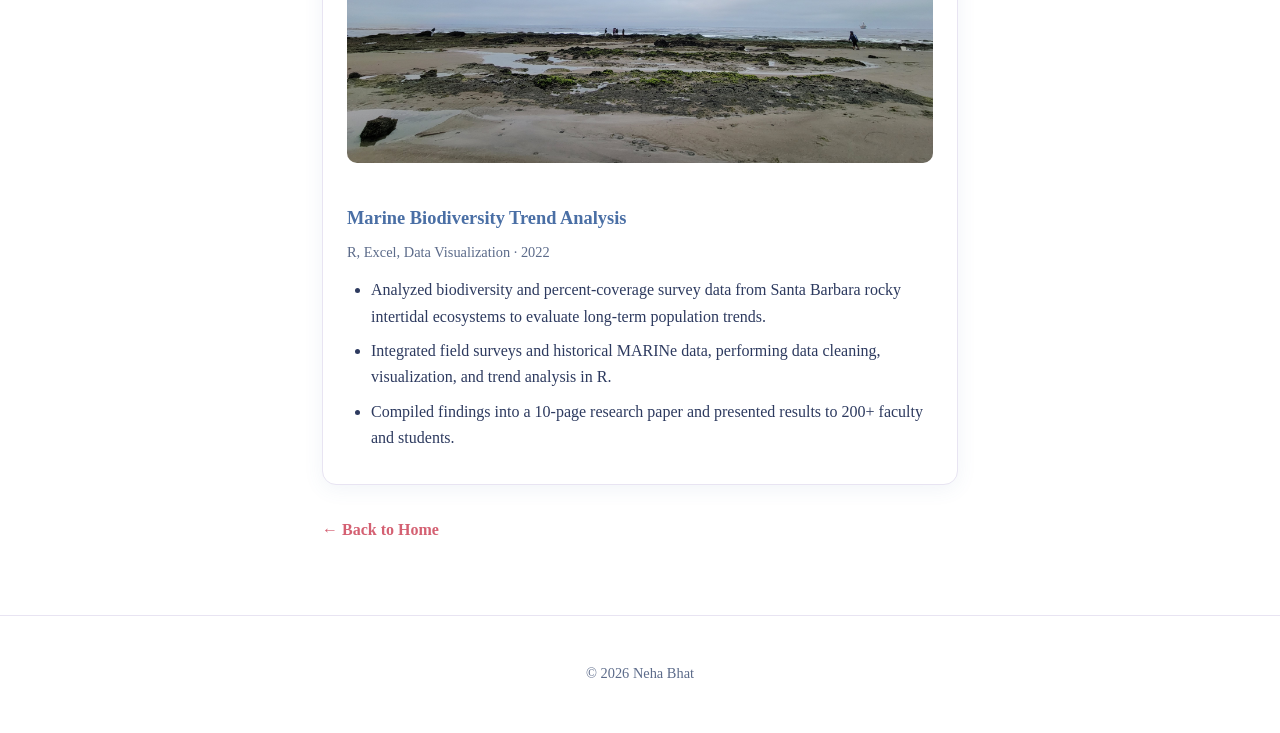
==== commit 2a006f83: "marine project update" ====
--- a/projects.html
+++ b/projects.html
@@ -94,8 +94,8 @@
                 <h3>Marine Biodiversity Trend Analysis</h3>
                 <p class="project-meta">R, Excel, Data Visualization · 2022</p>
                 <ul>
-                    <li>Applied statistical trend analysis and visualization to assess relationships between biodiesel concentration, particulate
-                        size distribution, and emissions efficiency.</li>
+                    <li>Analyzed biodiversity and percent-coverage survey data from Santa Barbara rocky intertidal ecosystems to evaluate
+                        long-term population trends.</li>
                     <li>Integrated field surveys and historical MARINe data, performing data cleaning, visualization, and trend analysis in R.</li>
                     <li>Compiled findings into a 10-page research paper and presented results to 200+ faculty and students.</li>
                 </ul>
